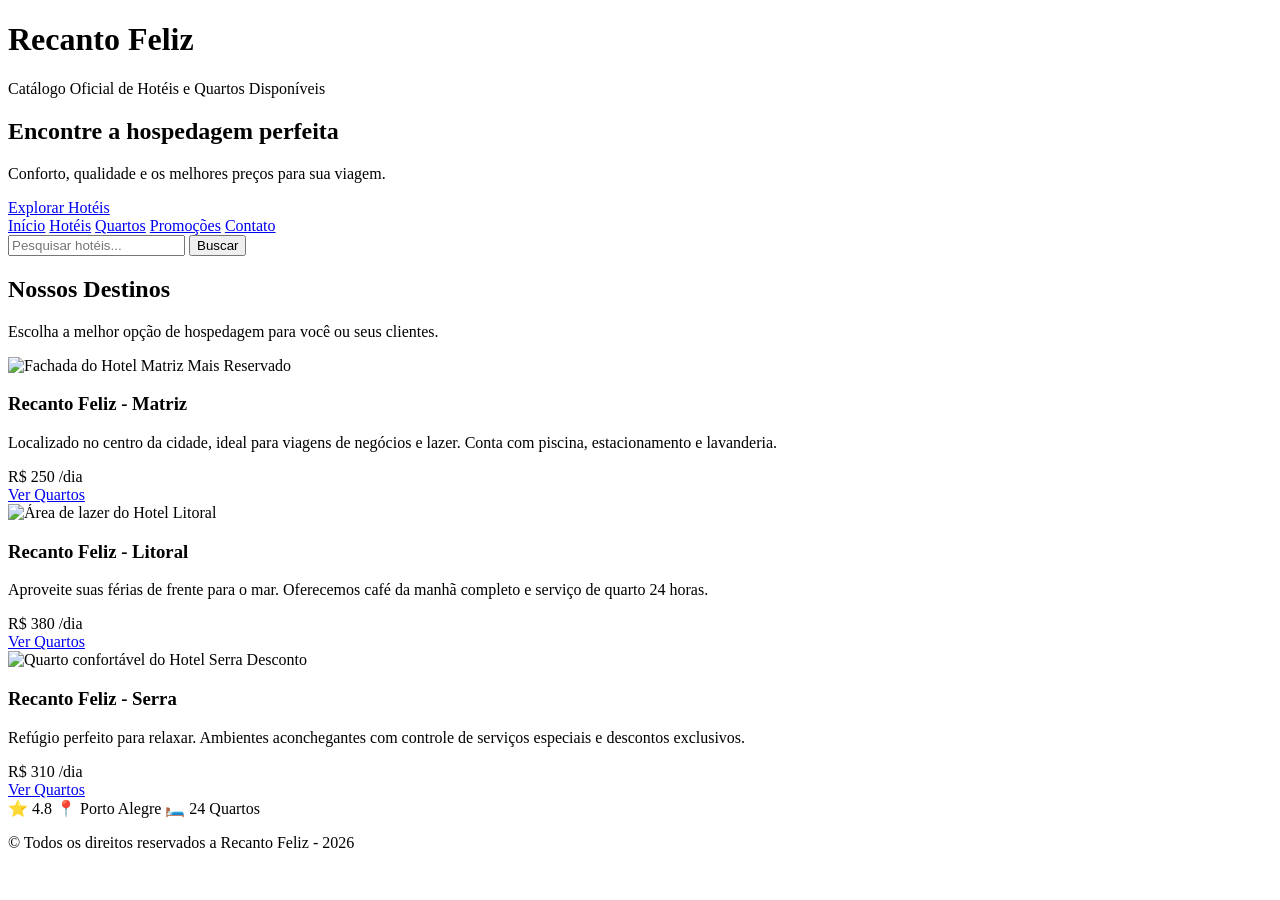
==== Catálogo.html @ 41f461ba "Add files via upload" ====
<!DOCTYPE html>
<html lang="pt-BR">
    
<head>
    <meta charset="UTF-8">
    <meta name="viewport" content="width=device-width, initial-scale=1.0">
    <title>Catálogo - Recanto Feliz</title>
    
    <link href="https://fonts.googleapis.com/css2?family=Poppins:wght@300;400;600;700&display=swap" rel="stylesheet">
    
    <link rel="stylesheet" href="style.css">
</head>
<body>

    <header class="cabecalho">
        <div class="cabecalho-conteudo">
            <h1>Recanto Feliz</h1>
            <p>Catálogo Oficial de Hotéis e Quartos Disponíveis</p>
        </div>
    </header>
    
    <section class="hero">
    <div class="hero-conteudo">
        <h2>Encontre a hospedagem perfeita</h2>
        <p>Conforto, qualidade e os melhores preços para sua viagem.</p>

        <a href="#" class="hero-btn">
            Explorar Hotéis
        </a>
    </div>
</section>
    
<nav class="menu">
    <a href="#">Início</a>
    <a href="#">Hotéis</a>
    <a href="#">Quartos</a>
    <a href="#">Promoções</a>
    <a href="#">Contato</a>
</nav>

    <main class="container">
        
        <div class="titulo-secao">
            <div class="barra-pesquisa">
    <input type="text" placeholder="Pesquisar hotéis...">
    <button>Buscar</button>
</div>
            <h2>Nossos Destinos</h2>
            <p>Escolha a melhor opção de hospedagem para você ou seus clientes.</p>
        </div>

        <section class="catalogo-grid">
            
            <article class="card">
                <div class="card-imagem">
                    <img src="https://images.unsplash.com/photo-1566073771259-6a8506099945?ixlib=rb-4.0.3&auto=format&fit=crop&w=600&q=80" alt="Fachada do Hotel Matriz">
                    <span class="badge">Mais Reservado</span>
                </div>
                <div class="card-conteudo">
                    <h3 class="card-titulo">Recanto Feliz - Matriz</h3>
                    <p class="card-descricao">Localizado no centro da cidade, ideal para viagens de negócios e lazer. Conta com piscina, estacionamento e lavanderia.</p>
                    <div class="card-rodape">
                        <div class="preco-box">
                            <span class="moeda">R$</span>
                            <span class="valor">250</span>
                            <span class="periodo">/dia</span>
                        </div>
                        <a href="#" class="btn-reservar">Ver Quartos</a>
                    </div>
                </div>
            </article>

            <article class="card">
                <div class="card-imagem">
                    <img src="https://images.unsplash.com/photo-1520250497591-112f2f40a3f4?ixlib=rb-4.0.3&auto=format&fit=crop&w=600&q=80" alt="Área de lazer do Hotel Litoral">
                </div>
                <div class="card-conteudo">
                    <h3 class="card-titulo">Recanto Feliz - Litoral</h3>
                    <p class="card-descricao">Aproveite suas férias de frente para o mar. Oferecemos café da manhã completo e serviço de quarto 24 horas.</p>
                    <div class="card-rodape">
                        <div class="preco-box">
                            <span class="moeda">R$</span>
                            <span class="valor">380</span>
                            <span class="periodo">/dia</span>
                        </div>
                        <a href="#" class="btn-reservar">Ver Quartos</a>
                    </div>
                </div>
            </article>

            <article class="card">
                <div class="card-imagem">
                    <img src="https://images.unsplash.com/photo-1512918728675-ed5a9ecdebfd?ixlib=rb-4.0.3&auto=format&fit=crop&w=600&q=80" alt="Quarto confortável do Hotel Serra">
                    <span class="badge badge-destaque">Desconto</span>
                </div>
                <div class="card-conteudo">
                    <h3 class="card-titulo">Recanto Feliz - Serra</h3>
                    <p class="card-descricao">Refúgio perfeito para relaxar. Ambientes aconchegantes com controle de serviços especiais e descontos exclusivos.</p>
                    <div class="card-rodape">
                        <div class="preco-box">
                            <span class="moeda">R$</span>
                            <span class="valor">310</span>
                            <span class="periodo">/dia</span>
                        </div>
                        <a href="#" class="btn-reservar">Ver Quartos</a>
                    </div>
                    <div class="info-extra">
    <span>⭐ 4.8</span>
    <span>📍 Porto Alegre</span>
    <span>🛏️ 24 Quartos</span>
</div>
                </div>
            </article>

        </section>
    </main>

    <footer class="rodape">
        <p>&copy; Todos os direitos reservados a Recanto Feliz - 2026</p>
    </footer>

</body>
</html>
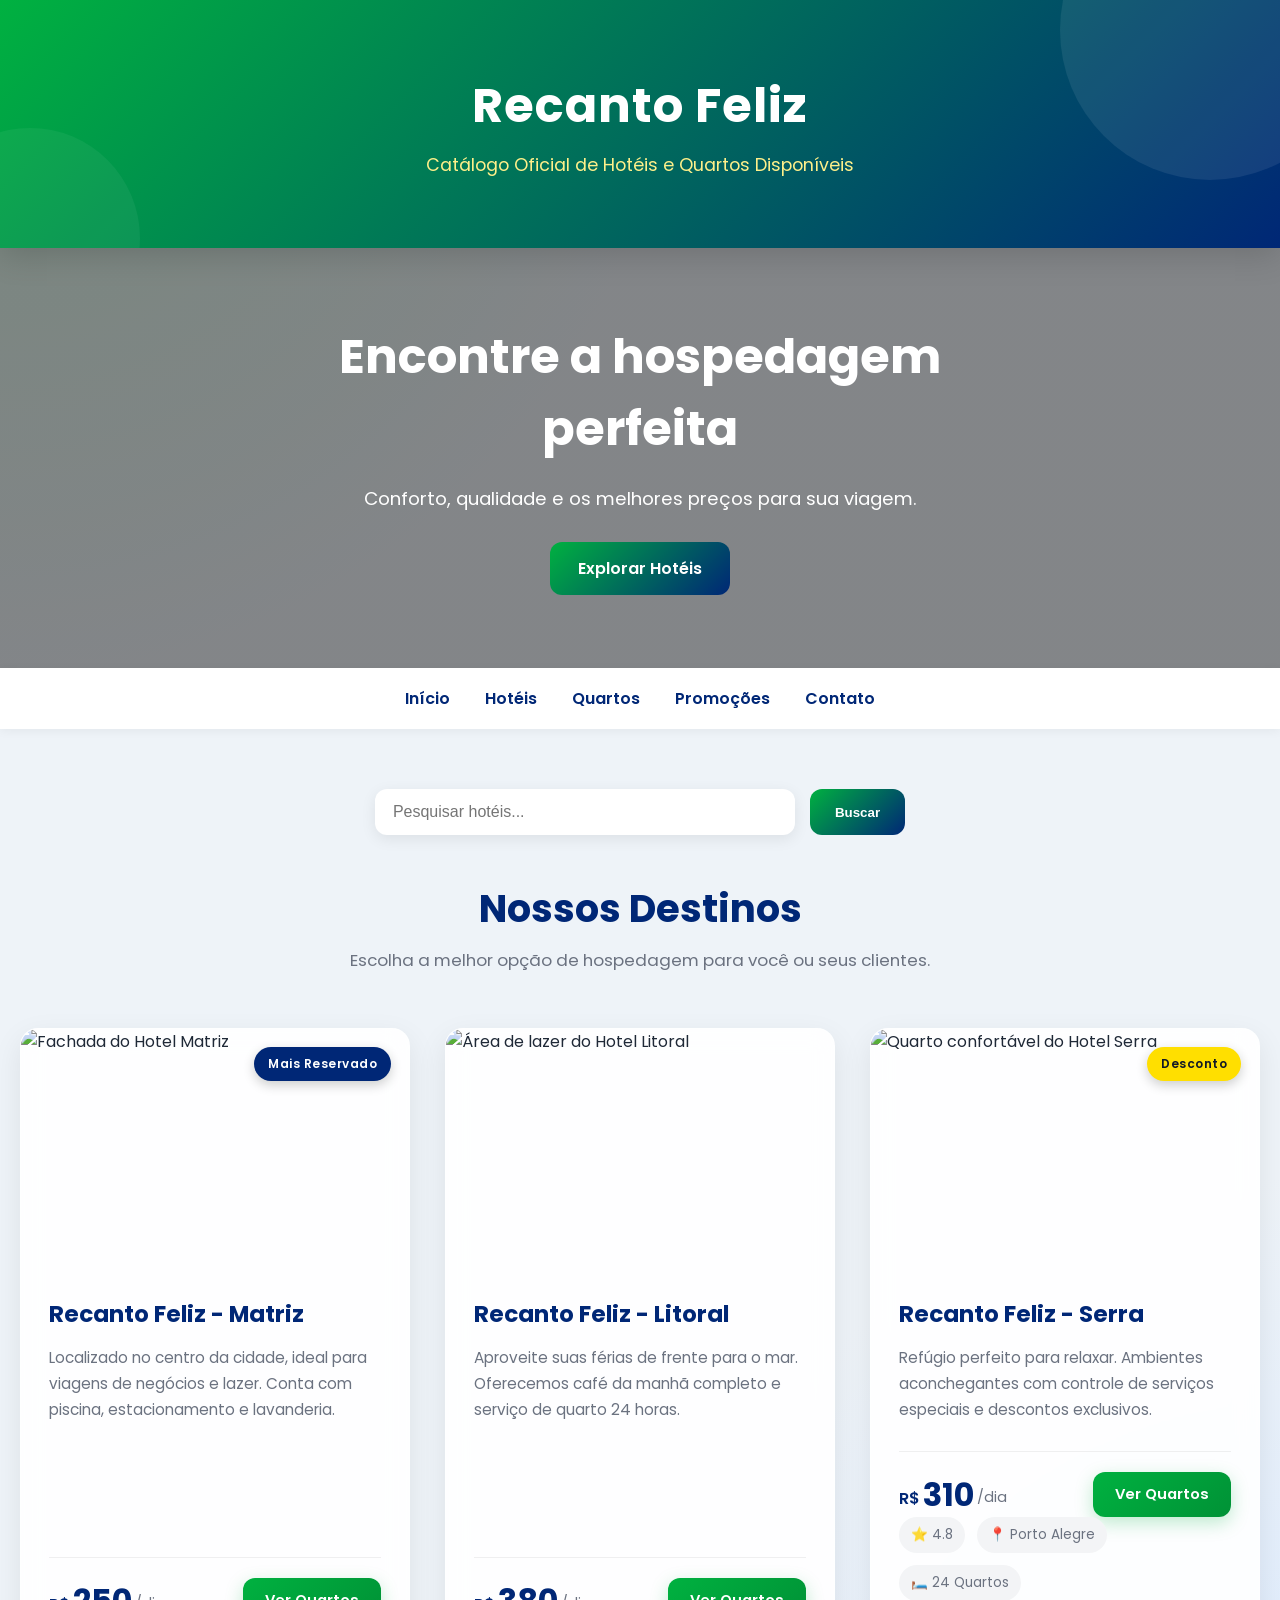
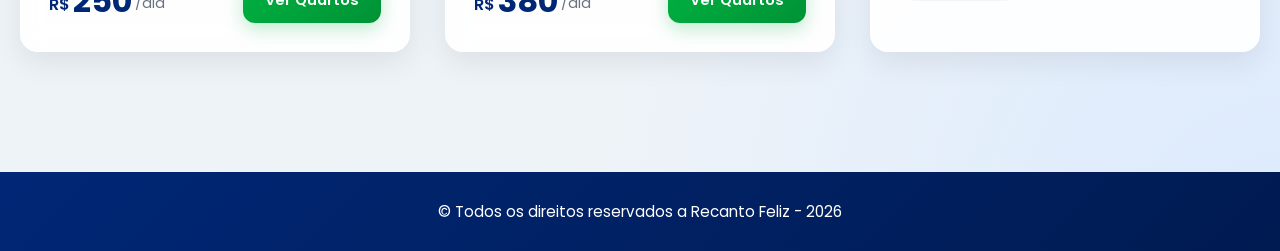
==== commit 3fd3d2a2: "Add files via upload" ====
--- a/Catálogo.html
+++ b/Catálogo.html
@@ -1,15 +1,16 @@
 <!DOCTYPE html>
 <html lang="pt-BR">
-    
+
 <head>
     <meta charset="UTF-8">
     <meta name="viewport" content="width=device-width, initial-scale=1.0">
     <title>Catálogo - Recanto Feliz</title>
-    
+
     <link href="https://fonts.googleapis.com/css2?family=Poppins:wght@300;400;600;700&display=swap" rel="stylesheet">
-    
-    <link rel="stylesheet" href="style.css">
+
+    <link rel="stylesheet" href="./Catálogo.css">
 </head>
+
 <body>
 
     <header class="cabecalho">
@@ -18,47 +19,49 @@
             <p>Catálogo Oficial de Hotéis e Quartos Disponíveis</p>
         </div>
     </header>
-    
+
     <section class="hero">
-    <div class="hero-conteudo">
-        <h2>Encontre a hospedagem perfeita</h2>
-        <p>Conforto, qualidade e os melhores preços para sua viagem.</p>
+        <div class="hero-conteudo">
+            <h2>Encontre a hospedagem perfeita</h2>
+            <p>Conforto, qualidade e os melhores preços para sua viagem.</p>
 
-        <a href="#" class="hero-btn">
-            Explorar Hotéis
-        </a>
-    </div>
-</section>
-    
-<nav class="menu">
-    <a href="#">Início</a>
-    <a href="#">Hotéis</a>
-    <a href="#">Quartos</a>
-    <a href="#">Promoções</a>
-    <a href="#">Contato</a>
-</nav>
+            <a href="#" class="hero-btn">
+                Explorar Hotéis
+            </a>
+        </div>
+    </section>
+
+    <nav class="menu">
+        <a href="#">Início</a>
+        <a href="#">Hotéis</a>
+        <a href="#">Quartos</a>
+        <a href="#">Promoções</a>
+        <a href="#">Contato</a>
+    </nav>
 
     <main class="container">
-        
+
         <div class="titulo-secao">
             <div class="barra-pesquisa">
-    <input type="text" placeholder="Pesquisar hotéis...">
-    <button>Buscar</button>
-</div>
+                <input type="text" placeholder="Pesquisar hotéis...">
+                <button>Buscar</button>
+            </div>
             <h2>Nossos Destinos</h2>
             <p>Escolha a melhor opção de hospedagem para você ou seus clientes.</p>
         </div>
 
         <section class="catalogo-grid">
-            
+
             <article class="card">
                 <div class="card-imagem">
-                    <img src="https://images.unsplash.com/photo-1566073771259-6a8506099945?ixlib=rb-4.0.3&auto=format&fit=crop&w=600&q=80" alt="Fachada do Hotel Matriz">
+                    <img src="https://images.unsplash.com/photo-1566073771259-6a8506099945?ixlib=rb-4.0.3&auto=format&fit=crop&w=600&q=80"
+                        alt="Fachada do Hotel Matriz">
                     <span class="badge">Mais Reservado</span>
                 </div>
                 <div class="card-conteudo">
                     <h3 class="card-titulo">Recanto Feliz - Matriz</h3>
-                    <p class="card-descricao">Localizado no centro da cidade, ideal para viagens de negócios e lazer. Conta com piscina, estacionamento e lavanderia.</p>
+                    <p class="card-descricao">Localizado no centro da cidade, ideal para viagens de negócios e lazer.
+                        Conta com piscina, estacionamento e lavanderia.</p>
                     <div class="card-rodape">
                         <div class="preco-box">
                             <span class="moeda">R$</span>
@@ -72,11 +75,13 @@
 
             <article class="card">
                 <div class="card-imagem">
-                    <img src="https://images.unsplash.com/photo-1520250497591-112f2f40a3f4?ixlib=rb-4.0.3&auto=format&fit=crop&w=600&q=80" alt="Área de lazer do Hotel Litoral">
+                    <img src="https://images.unsplash.com/photo-1520250497591-112f2f40a3f4?ixlib=rb-4.0.3&auto=format&fit=crop&w=600&q=80"
+                        alt="Área de lazer do Hotel Litoral">
                 </div>
                 <div class="card-conteudo">
                     <h3 class="card-titulo">Recanto Feliz - Litoral</h3>
-                    <p class="card-descricao">Aproveite suas férias de frente para o mar. Oferecemos café da manhã completo e serviço de quarto 24 horas.</p>
+                    <p class="card-descricao">Aproveite suas férias de frente para o mar. Oferecemos café da manhã
+                        completo e serviço de quarto 24 horas.</p>
                     <div class="card-rodape">
                         <div class="preco-box">
                             <span class="moeda">R$</span>
@@ -90,12 +95,14 @@
 
             <article class="card">
                 <div class="card-imagem">
-                    <img src="https://images.unsplash.com/photo-1512918728675-ed5a9ecdebfd?ixlib=rb-4.0.3&auto=format&fit=crop&w=600&q=80" alt="Quarto confortável do Hotel Serra">
+                    <img src="https://images.unsplash.com/photo-1512918728675-ed5a9ecdebfd?ixlib=rb-4.0.3&auto=format&fit=crop&w=600&q=80"
+                        alt="Quarto confortável do Hotel Serra">
                     <span class="badge badge-destaque">Desconto</span>
                 </div>
                 <div class="card-conteudo">
                     <h3 class="card-titulo">Recanto Feliz - Serra</h3>
-                    <p class="card-descricao">Refúgio perfeito para relaxar. Ambientes aconchegantes com controle de serviços especiais e descontos exclusivos.</p>
+                    <p class="card-descricao">Refúgio perfeito para relaxar. Ambientes aconchegantes com controle de
+                        serviços especiais e descontos exclusivos.</p>
                     <div class="card-rodape">
                         <div class="preco-box">
                             <span class="moeda">R$</span>
@@ -105,10 +112,10 @@
                         <a href="#" class="btn-reservar">Ver Quartos</a>
                     </div>
                     <div class="info-extra">
-    <span>⭐ 4.8</span>
-    <span>📍 Porto Alegre</span>
-    <span>🛏️ 24 Quartos</span>
-</div>
+                        <span>⭐ 4.8</span>
+                        <span>📍 Porto Alegre</span>
+                        <span>🛏️ 24 Quartos</span>
+                    </div>
                 </div>
             </article>
 
@@ -120,4 +127,5 @@
     </footer>
 
 </body>
+
 </html>
--- a/Catálogo.css
+++ b/Catálogo.css
@@ -0,0 +1,541 @@
+:root {
+    --cor-primaria: #00b140;
+    --cor-primaria-hover: #009236;
+    --cor-secundaria: #002776;
+    --cor-destaque: #ffdf00;
+
+    --cor-fundo: #eef3f8;
+    --cor-card: rgba(255,255,255,0.92);
+
+    --texto: #1f2937;
+    --texto-secundario: #6b7280;
+
+    --borda: rgba(255,255,255,0.25);
+
+    --sombra: 0 10px 30px rgba(0,0,0,0.08);
+    --sombra-hover: 0 20px 40px rgba(0,0,0,0.14);
+
+    --radius: 18px;
+
+    --transition: 0.35s ease;
+}
+
+*{
+    margin:0;
+    padding:0;
+    box-sizing:border-box;
+}
+
+html{
+    scroll-behavior:smooth;
+}
+
+body{
+    font-family:'Poppins',sans-serif;
+    background:
+        radial-gradient(circle at top left, #d8f5e3 0%, transparent 30%),
+        radial-gradient(circle at bottom right, #dbeafe 0%, transparent 30%),
+        var(--cor-fundo);
+
+    color:var(--texto);
+    min-height:100vh;
+    display:flex;
+    flex-direction:column;
+}
+
+/* HEADER */
+
+.cabecalho{
+    position:relative;
+    overflow:hidden;
+
+    background:
+        linear-gradient(
+            135deg,
+            var(--cor-primaria),
+            var(--cor-secundaria)
+        );
+
+    padding:70px 20px;
+    text-align:center;
+    color:white;
+
+    box-shadow:0 8px 30px rgba(0,0,0,0.15);
+}
+
+.cabecalho::before{
+    content:"";
+    position:absolute;
+    width:300px;
+    height:300px;
+    background:rgba(255,255,255,0.08);
+    border-radius:50%;
+    top:-120px;
+    right:-80px;
+}
+
+.cabecalho::after{
+    content:"";
+    position:absolute;
+    width:220px;
+    height:220px;
+    background:rgba(255,255,255,0.05);
+    border-radius:50%;
+    bottom:-100px;
+    left:-80px;
+}
+
+.cabecalho-conteudo{
+    position:relative;
+    z-index:2;
+}
+
+.cabecalho h1{
+    font-size:3rem;
+    font-weight:700;
+    margin-bottom:10px;
+    letter-spacing:1px;
+}
+
+.cabecalho p{
+    font-size:1.1rem;
+    color:#fef08a;
+}
+
+/* CONTAINER */
+
+.container{
+    width:100%;
+    max-width:1280px;
+    margin:auto;
+    padding:60px 20px;
+    flex:1;
+}
+
+/* TITULO */
+
+.titulo-secao{
+    text-align:center;
+    margin-bottom:55px;
+}
+
+.titulo-secao h2{
+    font-size:2.4rem;
+    color:var(--cor-secundaria);
+    margin-bottom:10px;
+}
+
+.titulo-secao p{
+    color:var(--texto-secundario);
+    font-size:1.05rem;
+}
+
+/* GRID */
+
+.catalogo-grid{
+    display:grid;
+    grid-template-columns:repeat(auto-fit,minmax(320px,1fr));
+    gap:35px;
+}
+
+/* CARD */
+
+.card{
+    background:var(--cor-card);
+
+    backdrop-filter:blur(12px);
+
+    border:1px solid var(--borda);
+
+    border-radius:var(--radius);
+
+    overflow:hidden;
+
+    box-shadow:var(--sombra);
+
+    transition:all var(--transition);
+
+    display:flex;
+    flex-direction:column;
+
+    position:relative;
+}
+
+.card:hover{
+    transform:translateY(-10px);
+    box-shadow:var(--sombra-hover);
+}
+
+/* IMAGEM */
+
+.card-imagem{
+    position:relative;
+    height:240px;
+    overflow:hidden;
+}
+
+.card-imagem img{
+    width:100%;
+    height:100%;
+    object-fit:cover;
+
+    transition:transform 0.7s ease;
+}
+
+.card:hover{
+    transform:
+        translateY(-10px)
+        scale(1.02);
+
+    box-shadow:
+        0 25px 50px rgba(0,0,0,0.18);
+
+    border-color:
+        rgba(255,255,255,0.45);
+}
+}
+
+/* OVERLAY */
+
+.card-imagem::after{
+    content:"";
+    position:absolute;
+    inset:0;
+
+    background:linear-gradient(
+        to top,
+        rgba(0,0,0,0.35),
+        transparent
+    );
+}
+
+/* BADGE */
+
+.badge{
+    position:absolute;
+    top:18px;
+    right:18px;
+
+    z-index:2;
+
+    background:var(--cor-secundaria);
+
+    color:white;
+
+    padding:8px 14px;
+
+    border-radius:999px;
+
+    font-size:0.75rem;
+    font-weight:600;
+
+    letter-spacing:0.5px;
+
+    box-shadow:0 4px 12px rgba(0,0,0,0.2);
+}
+
+.badge-destaque{
+    background:var(--cor-destaque);
+    color:#111827;
+}
+
+/* CONTEUDO */
+
+.card-conteudo{
+    padding:28px;
+    display:flex;
+    flex-direction:column;
+    flex:1;
+}
+
+.card-titulo{
+    font-size:1.45rem;
+    color:var(--cor-secundaria);
+    margin-bottom:14px;
+}
+
+.card-descricao{
+    color:var(--texto-secundario);
+    font-size:0.96rem;
+    line-height:1.7;
+
+    margin-bottom:28px;
+
+    flex:1;
+}
+
+/* RODAPE */
+
+.card-rodape{
+    display:flex;
+    justify-content:space-between;
+    align-items:center;
+
+    border-top:1px solid rgba(0,0,0,0.06);
+
+    padding-top:20px;
+}
+
+/* PREÇO */
+
+.preco-box{
+    display:flex;
+    align-items:flex-end;
+    gap:3px;
+}
+
+.moeda{
+    font-size:1rem;
+    font-weight:600;
+    color:var(--cor-secundaria);
+}
+
+.valor{
+    font-size:2rem;
+    line-height:1;
+    font-weight:700;
+    color:var(--cor-secundaria);
+}
+
+.periodo{
+    font-size:0.9rem;
+    color:var(--texto-secundario);
+    margin-bottom:3px;
+}
+
+/* BOTÃO */
+
+.btn-reservar{
+    background:
+        linear-gradient(
+            135deg,
+            var(--cor-primaria),
+            var(--cor-primaria-hover)
+        );
+
+    color:white;
+
+    text-decoration:none;
+
+    padding:12px 22px;
+
+    border-radius:12px;
+
+    font-size:0.92rem;
+    font-weight:600;
+
+    transition:all var(--transition);
+
+    box-shadow:0 6px 18px rgba(0,177,64,0.25);
+}
+
+.btn-reservar:hover{
+    transform:translateY(-3px);
+    box-shadow:0 12px 25px rgba(0,177,64,0.35);
+}
+
+/* FOOTER */
+
+.rodape{
+    background:linear-gradient(
+        135deg,
+        var(--cor-secundaria),
+        #001b52
+    );
+
+    color:white;
+
+    text-align:center;
+
+    padding:28px 20px;
+
+    margin-top:60px;
+
+    font-size:0.95rem;
+}
+
+/* RESPONSIVO */
+
+@media(max-width:768px){
+
+    .cabecalho{
+        padding:55px 20px;
+    }
+
+    .cabecalho h1{
+        font-size:2.2rem;
+    }
+
+    .titulo-secao h2{
+        font-size:2rem;
+    }
+
+    .card-rodape{
+        flex-direction:column;
+        gap:18px;
+        align-items:flex-start;
+    }
+
+    .btn-reservar{
+        width:100%;
+        text-align:center;
+    }
+
+}
+
+.menu{
+    display:flex;
+    justify-content:center;
+    gap:35px;
+
+    background:white;
+
+    padding:18px;
+
+    box-shadow:0 2px 10px rgba(0,0,0,0.05);
+}
+
+.menu a{
+    text-decoration:none;
+    color:var(--cor-secundaria);
+    font-weight:600;
+    transition:0.3s;
+}
+
+.menu a:hover{
+    color:var(--cor-primaria);
+}
+
+.barra-pesquisa{
+    display:flex;
+    justify-content:center;
+    gap:15px;
+
+    margin-bottom:45px;
+}
+
+.barra-pesquisa input{
+    width:420px;
+
+    padding:14px 18px;
+
+    border:none;
+
+    border-radius:12px;
+
+    background:white;
+
+    box-shadow:0 4px 15px rgba(0,0,0,0.08);
+
+    font-size:1rem;
+}
+
+.barra-pesquisa button{
+    padding:14px 25px;
+
+    border:none;
+
+    border-radius:12px;
+
+    background:linear-gradient(
+        135deg,
+        var(--cor-primaria),
+        var(--cor-secundaria)
+    );
+
+    color:white;
+
+    font-weight:600;
+
+    cursor:pointer;
+
+    transition:0.3s;
+}
+
+.barra-pesquisa button:hover{
+    transform:translateY(-3px);
+}
+
+.info-extra{
+    display:flex;
+    flex-wrap:wrap;
+    gap:12px;
+
+    margin-bottom:22px;
+}
+
+.info-extra span{
+    background:#f3f4f6;
+
+    padding:8px 12px;
+
+    border-radius:999px;
+
+    font-size:0.85rem;
+
+    color:var(--texto-secundario);
+}
+
+.hero{
+    height:420px;
+
+    background:
+        linear-gradient(
+            rgba(0,0,0,0.45),
+            rgba(0,0,0,0.45)
+        ),
+
+        url('https://images.unsplash.com/photo-1566073771259-6a8506099945?q=80&w=1400');
+
+    background-size:cover;
+    background-position:center;
+
+    display:flex;
+    align-items:center;
+    justify-content:center;
+
+    text-align:center;
+
+    color:white;
+}
+
+.hero-conteudo{
+    max-width:700px;
+    padding:20px;
+}
+
+.hero h2{
+    font-size:3rem;
+    margin-bottom:20px;
+}
+
+.hero p{
+    font-size:1.15rem;
+    margin-bottom:30px;
+}
+
+.hero-btn{
+    display:inline-block;
+
+    padding:14px 28px;
+
+    border-radius:12px;
+
+    text-decoration:none;
+
+    background:linear-gradient(
+        135deg,
+        var(--cor-primaria),
+        var(--cor-secundaria)
+    );
+
+    color:white;
+
+    font-weight:600;
+
+    transition:0.3s;
+}
+
+.hero-btn:hover{
+    transform:translateY(-4px);
+}
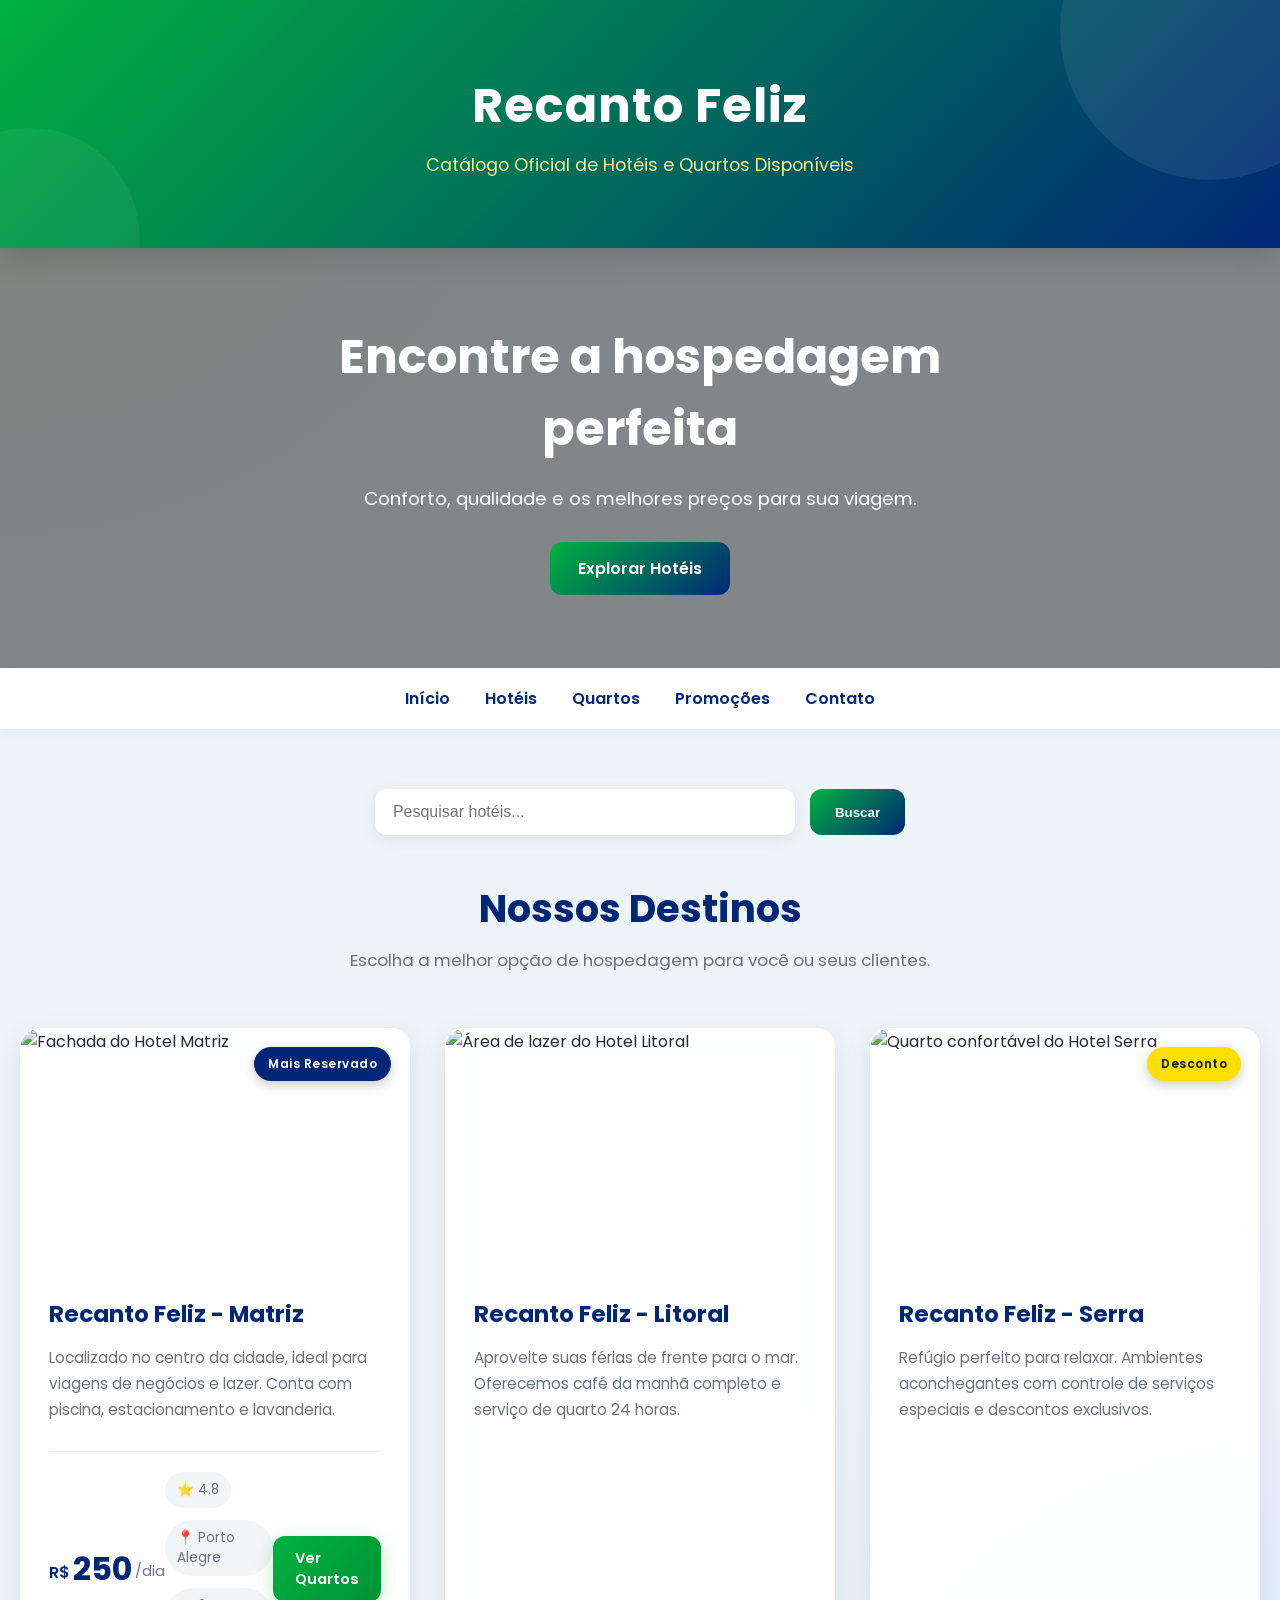
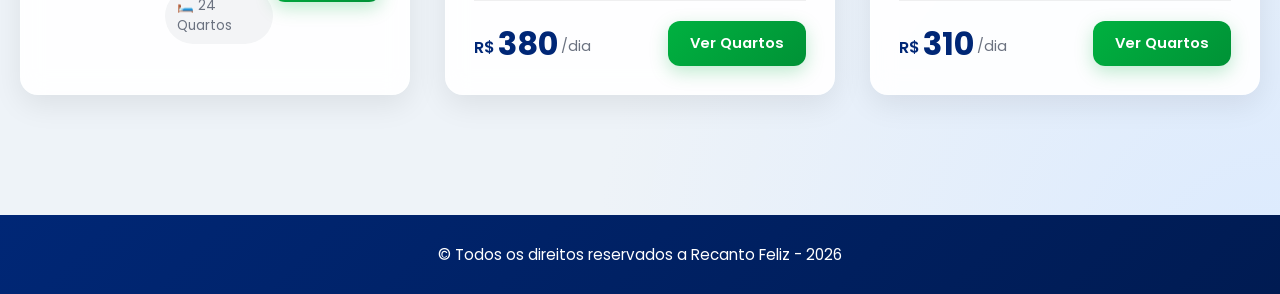
==== commit 82208585: "Add files via upload" ====
--- a/Catálogo.html
+++ b/Catálogo.html
@@ -1,131 +1,138 @@
-<!DOCTYPE html>
+<!doctype html>
 <html lang="pt-BR">
-
-<head>
-    <meta charset="UTF-8">
-    <meta name="viewport" content="width=device-width, initial-scale=1.0">
+  <head>
+    <meta charset="UTF-8" />
+    <meta name="viewport" content="width=device-width, initial-scale=1.0" />
     <title>Catálogo - Recanto Feliz</title>
 
-    <link href="https://fonts.googleapis.com/css2?family=Poppins:wght@300;400;600;700&display=swap" rel="stylesheet">
+    <link
+      href="https://fonts.googleapis.com/css2?family=Poppins:wght@300;400;600;700&display=swap"
+      rel="stylesheet"
+    />
 
-    <link rel="stylesheet" href="./Catálogo.css">
-</head>
+    <link rel="stylesheet" href="./Catálogo.css" />
+  </head>
 
-<body>
-
+  <body>
     <header class="cabecalho">
-        <div class="cabecalho-conteudo">
-            <h1>Recanto Feliz</h1>
-            <p>Catálogo Oficial de Hotéis e Quartos Disponíveis</p>
-        </div>
+      <div class="cabecalho-conteudo">
+        <h1>Recanto Feliz</h1>
+        <p>Catálogo Oficial de Hotéis e Quartos Disponíveis</p>
+      </div>
     </header>
 
     <section class="hero">
-        <div class="hero-conteudo">
-            <h2>Encontre a hospedagem perfeita</h2>
-            <p>Conforto, qualidade e os melhores preços para sua viagem.</p>
+      <div class="hero-conteudo">
+        <h2>Encontre a hospedagem perfeita</h2>
+        <p>Conforto, qualidade e os melhores preços para sua viagem.</p>
 
-            <a href="#" class="hero-btn">
-                Explorar Hotéis
-            </a>
-        </div>
+        <a href="#" class="hero-btn"> Explorar Hotéis </a>
+      </div>
     </section>
 
     <nav class="menu">
-        <a href="#">Início</a>
-        <a href="#">Hotéis</a>
-        <a href="#">Quartos</a>
-        <a href="#">Promoções</a>
-        <a href="#">Contato</a>
+      <a href="#">Início</a>
+      <a href="#">Hotéis</a>
+      <a href="#">Quartos</a>
+      <a href="#">Promoções</a>
+      <a href="#">Contato</a>
     </nav>
 
     <main class="container">
+      <div class="titulo-secao">
+        <div class="barra-pesquisa">
+          <input type="text" placeholder="Pesquisar hotéis..." />
+          <button>Buscar</button>
+        </div>
+        <h2>Nossos Destinos</h2>
+        <p>Escolha a melhor opção de hospedagem para você ou seus clientes.</p>
+      </div>
 
-        <div class="titulo-secao">
-            <div class="barra-pesquisa">
-                <input type="text" placeholder="Pesquisar hotéis...">
-                <button>Buscar</button>
+      <section class="catalogo-grid">
+        <article class="card">
+          <div class="card-imagem">
+            <img
+              src="https://images.unsplash.com/photo-1566073771259-6a8506099945?ixlib=rb-4.0.3&auto=format&fit=crop&w=600&q=80"
+              alt="Fachada do Hotel Matriz"
+            />
+            <span class="badge">Mais Reservado</span>
+          </div>
+          <div class="card-conteudo">
+            <h3 class="card-titulo">Recanto Feliz - Matriz</h3>
+            <p class="card-descricao">
+              Localizado no centro da cidade, ideal para viagens de negócios e
+              lazer. Conta com piscina, estacionamento e lavanderia.
+            </p>
+            <div class="card-rodape">
+              <div class="preco-box">
+                <span class="moeda">R$</span>
+                <span class="valor">250</span>
+                <span class="periodo">/dia</span>
+              </div>
+              <div class="info-extra">
+                <span>⭐ 4.8</span>
+                <span>📍 Porto Alegre</span>
+                <span>🛏️ 24 Quartos</span>
+              </div>
+
+              <a href="#" class="btn-reservar">Ver Quartos</a>
             </div>
-            <h2>Nossos Destinos</h2>
-            <p>Escolha a melhor opção de hospedagem para você ou seus clientes.</p>
-        </div>
+          </div>
+        </article>
 
-        <section class="catalogo-grid">
+        <article class="card">
+          <div class="card-imagem">
+            <img
+              src="https://images.unsplash.com/photo-1520250497591-112f2f40a3f4?ixlib=rb-4.0.3&auto=format&fit=crop&w=600&q=80"
+              alt="Área de lazer do Hotel Litoral"
+            />
+          </div>
+          <div class="card-conteudo">
+            <h3 class="card-titulo">Recanto Feliz - Litoral</h3>
+            <p class="card-descricao">
+              Aproveite suas férias de frente para o mar. Oferecemos café da
+              manhã completo e serviço de quarto 24 horas.
+            </p>
+            <div class="card-rodape">
+              <div class="preco-box">
+                <span class="moeda">R$</span>
+                <span class="valor">380</span>
+                <span class="periodo">/dia</span>
+              </div>
+              <a href="#" class="btn-reservar">Ver Quartos</a>
+            </div>
+          </div>
+        </article>
 
-            <article class="card">
-                <div class="card-imagem">
-                    <img src="https://images.unsplash.com/photo-1566073771259-6a8506099945?ixlib=rb-4.0.3&auto=format&fit=crop&w=600&q=80"
-                        alt="Fachada do Hotel Matriz">
-                    <span class="badge">Mais Reservado</span>
-                </div>
-                <div class="card-conteudo">
-                    <h3 class="card-titulo">Recanto Feliz - Matriz</h3>
-                    <p class="card-descricao">Localizado no centro da cidade, ideal para viagens de negócios e lazer.
-                        Conta com piscina, estacionamento e lavanderia.</p>
-                    <div class="card-rodape">
-                        <div class="preco-box">
-                            <span class="moeda">R$</span>
-                            <span class="valor">250</span>
-                            <span class="periodo">/dia</span>
-                        </div>
-                        <a href="#" class="btn-reservar">Ver Quartos</a>
-                    </div>
-                </div>
-            </article>
-
-            <article class="card">
-                <div class="card-imagem">
-                    <img src="https://images.unsplash.com/photo-1520250497591-112f2f40a3f4?ixlib=rb-4.0.3&auto=format&fit=crop&w=600&q=80"
-                        alt="Área de lazer do Hotel Litoral">
-                </div>
-                <div class="card-conteudo">
-                    <h3 class="card-titulo">Recanto Feliz - Litoral</h3>
-                    <p class="card-descricao">Aproveite suas férias de frente para o mar. Oferecemos café da manhã
-                        completo e serviço de quarto 24 horas.</p>
-                    <div class="card-rodape">
-                        <div class="preco-box">
-                            <span class="moeda">R$</span>
-                            <span class="valor">380</span>
-                            <span class="periodo">/dia</span>
-                        </div>
-                        <a href="#" class="btn-reservar">Ver Quartos</a>
-                    </div>
-                </div>
-            </article>
-
-            <article class="card">
-                <div class="card-imagem">
-                    <img src="https://images.unsplash.com/photo-1512918728675-ed5a9ecdebfd?ixlib=rb-4.0.3&auto=format&fit=crop&w=600&q=80"
-                        alt="Quarto confortável do Hotel Serra">
-                    <span class="badge badge-destaque">Desconto</span>
-                </div>
-                <div class="card-conteudo">
-                    <h3 class="card-titulo">Recanto Feliz - Serra</h3>
-                    <p class="card-descricao">Refúgio perfeito para relaxar. Ambientes aconchegantes com controle de
-                        serviços especiais e descontos exclusivos.</p>
-                    <div class="card-rodape">
-                        <div class="preco-box">
-                            <span class="moeda">R$</span>
-                            <span class="valor">310</span>
-                            <span class="periodo">/dia</span>
-                        </div>
-                        <a href="#" class="btn-reservar">Ver Quartos</a>
-                    </div>
-                    <div class="info-extra">
-                        <span>⭐ 4.8</span>
-                        <span>📍 Porto Alegre</span>
-                        <span>🛏️ 24 Quartos</span>
-                    </div>
-                </div>
-            </article>
-
-        </section>
+        <article class="card">
+          <div class="card-imagem">
+            <img
+              src="https://images.unsplash.com/photo-1512918728675-ed5a9ecdebfd?ixlib=rb-4.0.3&auto=format&fit=crop&w=600&q=80"
+              alt="Quarto confortável do Hotel Serra"
+            />
+            <span class="badge badge-destaque">Desconto</span>
+          </div>
+          <div class="card-conteudo">
+            <h3 class="card-titulo">Recanto Feliz - Serra</h3>
+            <p class="card-descricao">
+              Refúgio perfeito para relaxar. Ambientes aconchegantes com
+              controle de serviços especiais e descontos exclusivos.
+            </p>
+            <div class="card-rodape">
+              <div class="preco-box">
+                <span class="moeda">R$</span>
+                <span class="valor">310</span>
+                <span class="periodo">/dia</span>
+              </div>
+              <a href="#" class="btn-reservar">Ver Quartos</a>
+            </div>
+          </div>
+        </article>
+      </section>
     </main>
 
     <footer class="rodape">
-        <p>&copy; Todos os direitos reservados a Recanto Feliz - 2026</p>
+      <p>&copy; Todos os direitos reservados a Recanto Feliz - 2026</p>
     </footer>
-
-</body>
-
-</html>+  </body>
+</html>
